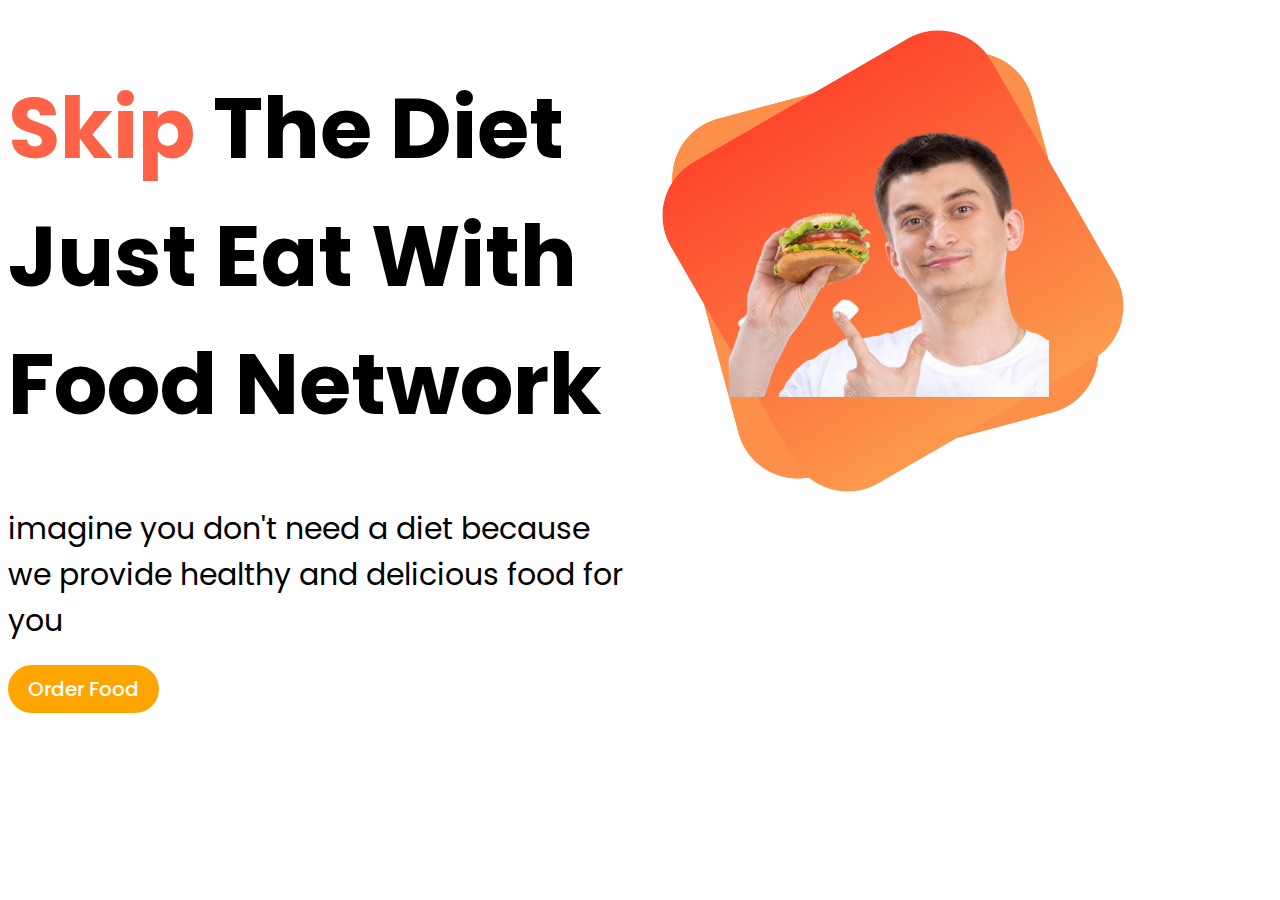
==== index.html @ 52306fbd "getting the first part done" ====
<!DOCTYPE html>
<html lang="en">

<head>
    <meta charset="UTF-8">
    <meta http-equiv="X-UA-Compatible" content="IE=edge">
    <meta name="viewport" content="width=device-width, initial-scale=1.0">
    <title>Food Network</title>
    <link rel="preconnect" href="https://fonts.googleapis.com">
    <link rel="preconnect" href="https://fonts.gstatic.com" crossorigin>
    <link href="https://fonts.googleapis.com/css2?family=Poppins&display=swap" rel="stylesheet">
    <link rel="stylesheet" href="style.css">
</head>

<body>
    <section>
        <div class="half-width">
            <h1> <span class="orange-color">Skip</span> The Diet Just Eat With Food Network</h1>
            <p id="first-para">imagine you don't need a diet because we provide healthy and delicious food for you</p>
            <a class="link-button" href="https://www.foodpanda.com.bd/">Order Food</a>
        </div>


        <div class="half-width"><img src="1st picture.png" alt=""></div>
    </section>






</body>

</html>
---- style.css ----
body {
    font-family: 'Poppins', sans-serif;
}

h1 {
    font-size: 85px;
}

.orange-color {

    color: tomato
}

section {
    display: flex;

}

.half-width {
    width: 50%;
}

.half-width img {
    width: 80%;
}

.link-button {
    text-decoration: none;
    background-color: orange;
    padding: 10px 20px;
    border-radius: 40px;
    color: white;
    font-size: 20px;
    background-image: linear-gradient(orange #f8405f);
    font-weight: 500;
    margin-bottom: 20%;
}

#first-para {
    font-size: 30px;
}
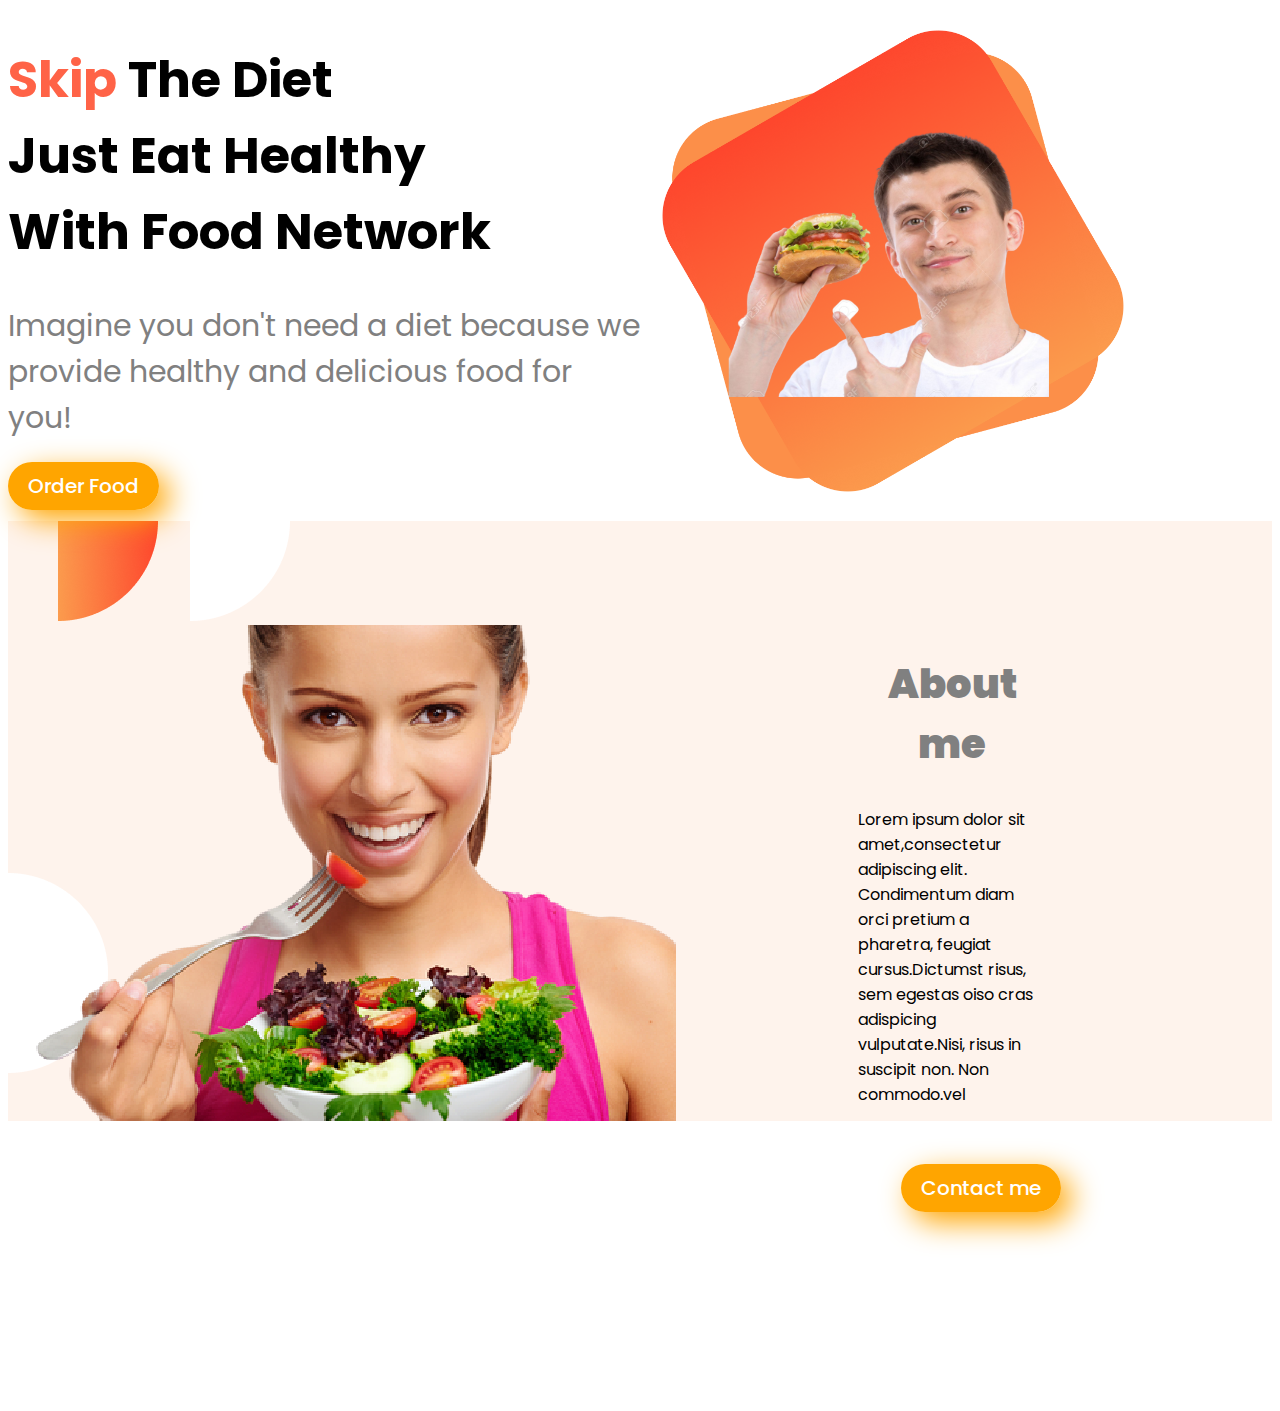
==== commit 20eddfa9: "first two section done" ====
--- a/index.html
+++ b/index.html
@@ -15,18 +15,37 @@
 <body>
     <section>
         <div class="half-width">
-            <h1> <span class="orange-color">Skip</span> The Diet Just Eat With Food Network</h1>
-            <p id="first-para">imagine you don't need a diet because we provide healthy and delicious food for you</p>
-            <a class="link-button" href="https://www.foodpanda.com.bd/">Order Food</a>
+            <h1>
+                <span class="orange-color">Skip</span> The Diet<br>
+                Just Eat Healthy <br> With Food Network
+            </h1>
+            <p class="inner-text">Imagine you don't need a diet because we provide healthy and delicious food for you!
+            </p>
+            <a class="link-button" target="_blank" href="https://www.foodpanda.com.bd/">Order Food</a>
         </div>
 
 
         <div class="half-width"><img src="1st picture.png" alt=""></div>
     </section>
 
+    <section class="second-part">
 
+        <div>
+            <h2 class="half-width-second" id="about-me"> <b>About me</b> </h2>
+            <p class="half-width-second" id="second-text">Lorem ipsum dolor sit amet,consectetur adipiscing elit.
+                Condimentum diam orci
+                pretium a
+                pharetra, feugiat
+                cursus.Dictumst risus, sem egestas oiso cras adispicing vulputate.Nisi, risus in suscipit non. Non
+                commodo.vel
 
-
+            </p>
+            <a class="link-button" id="contact-button" target="_blank"
+                href="https://www.instagram.com/kate.winslet.official/?hl=en">Contact
+                me
+            </a>
+        </div>
+    </section>
 
 
 </body>
--- a/style.css
+++ b/style.css
@@ -3,7 +3,7 @@
 }
 
 h1 {
-    font-size: 85px;
+    font-size: 50px;
 }
 
 .orange-color {
@@ -24,9 +24,19 @@
     width: 80%;
 }
 
+.half-width-second {
+    width: 88%;
+}
+
+#contact-button {
+
+    margin-left: 20%;
+}
+
 .link-button {
     text-decoration: none;
     background-color: orange;
+    box-shadow: 10px 10px 30px orange;
     padding: 10px 20px;
     border-radius: 40px;
     color: white;
@@ -36,6 +46,35 @@
     margin-bottom: 20%;
 }
 
-#first-para {
+#second-text {
+    font-size: 16px;
+    color: black;
+    padding-bottom: 50px;
+}
+
+.inner-text {
     font-size: 30px;
+    color: gray;
+}
+
+#about-me {
+    color: gray;
+    font-size: 40px;
+    text-align: center;
+}
+
+#contact-button {
+    text-align: center;
+
+
+}
+
+.second-part {
+    background-image: url(2nd-picture.png);
+    background-repeat: no-repeat;
+    padding-right: 200px;
+    padding-left: 850px;
+    padding-top: 100px;
+    padding-bottom: 200px;
+
 }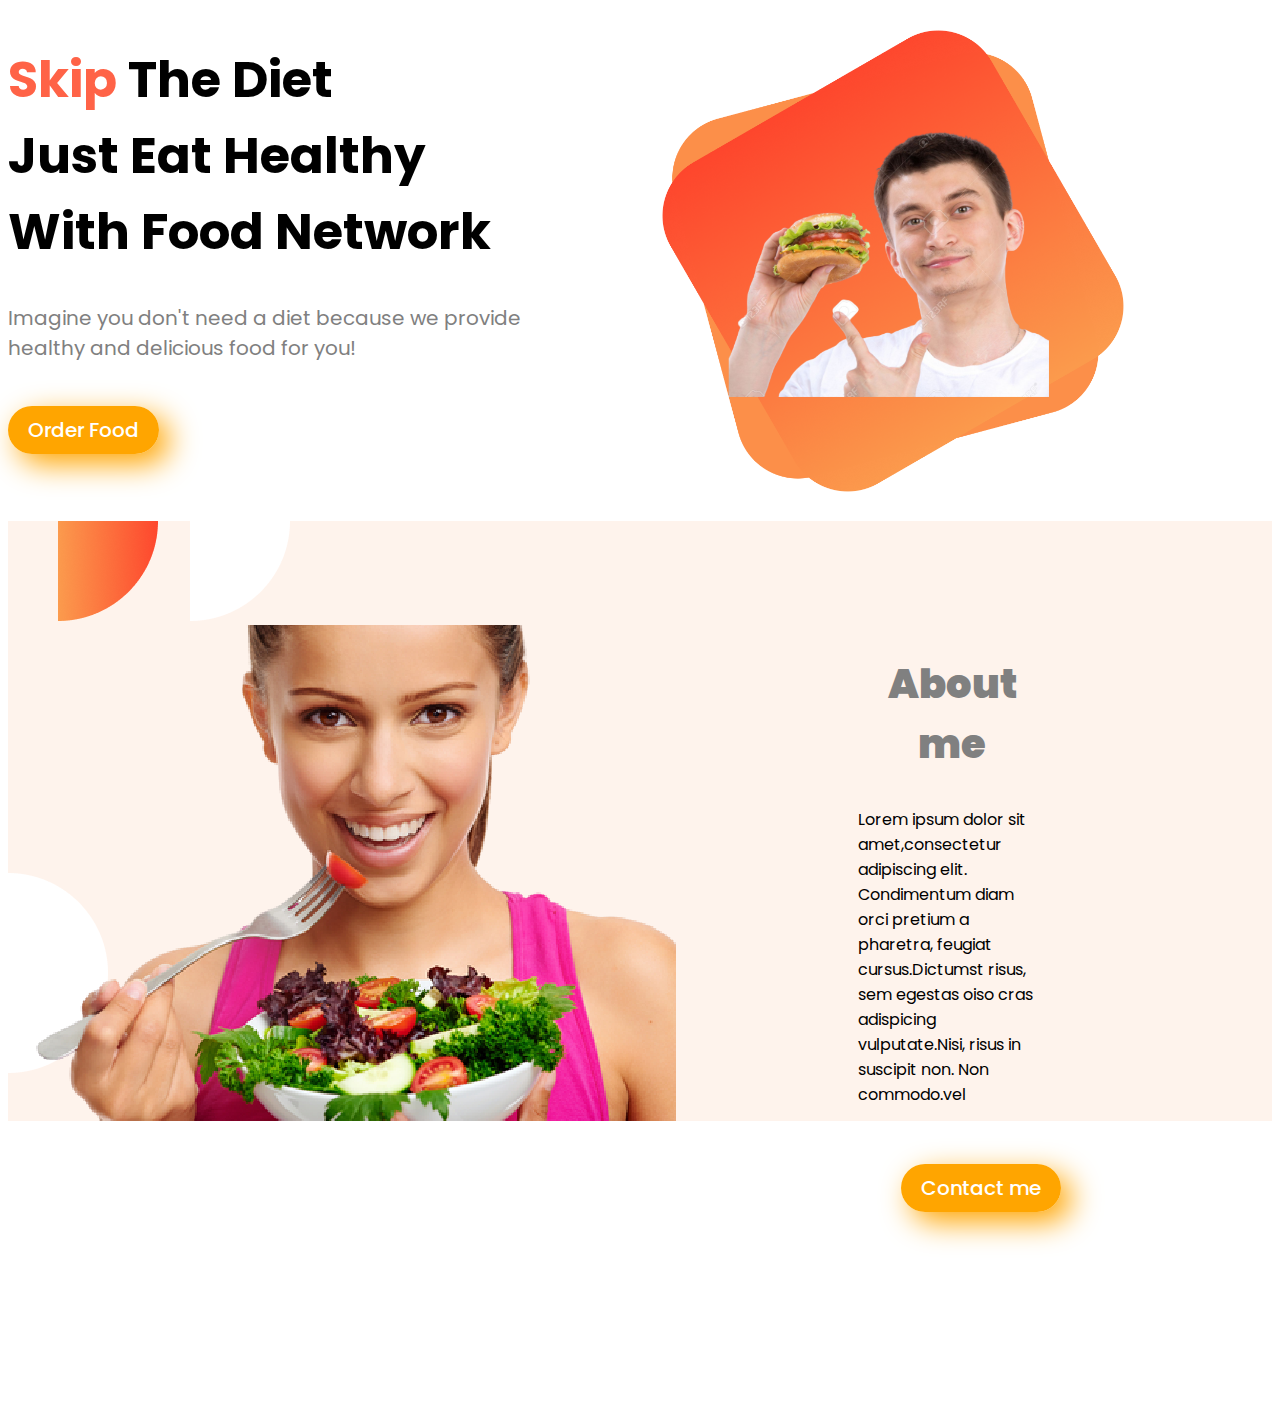
==== commit 2ea804bc: "more changes" ====
--- a/index.html
+++ b/index.html
@@ -19,7 +19,8 @@
                 <span class="orange-color">Skip</span> The Diet<br>
                 Just Eat Healthy <br> With Food Network
             </h1>
-            <p class="inner-text">Imagine you don't need a diet because we provide healthy and delicious food for you!
+            <p class="inner-text">Imagine you don't need a diet because we provide <br> healthy and delicious food for
+                you!
             </p>
             <a class="link-button" target="_blank" href="https://www.foodpanda.com.bd/">Order Food</a>
         </div>
--- a/style.css
+++ b/style.css
@@ -53,8 +53,9 @@
 }
 
 .inner-text {
-    font-size: 30px;
+    font-size: 20px;
     color: gray;
+    padding-bottom: 5%;
 }
 
 #about-me {
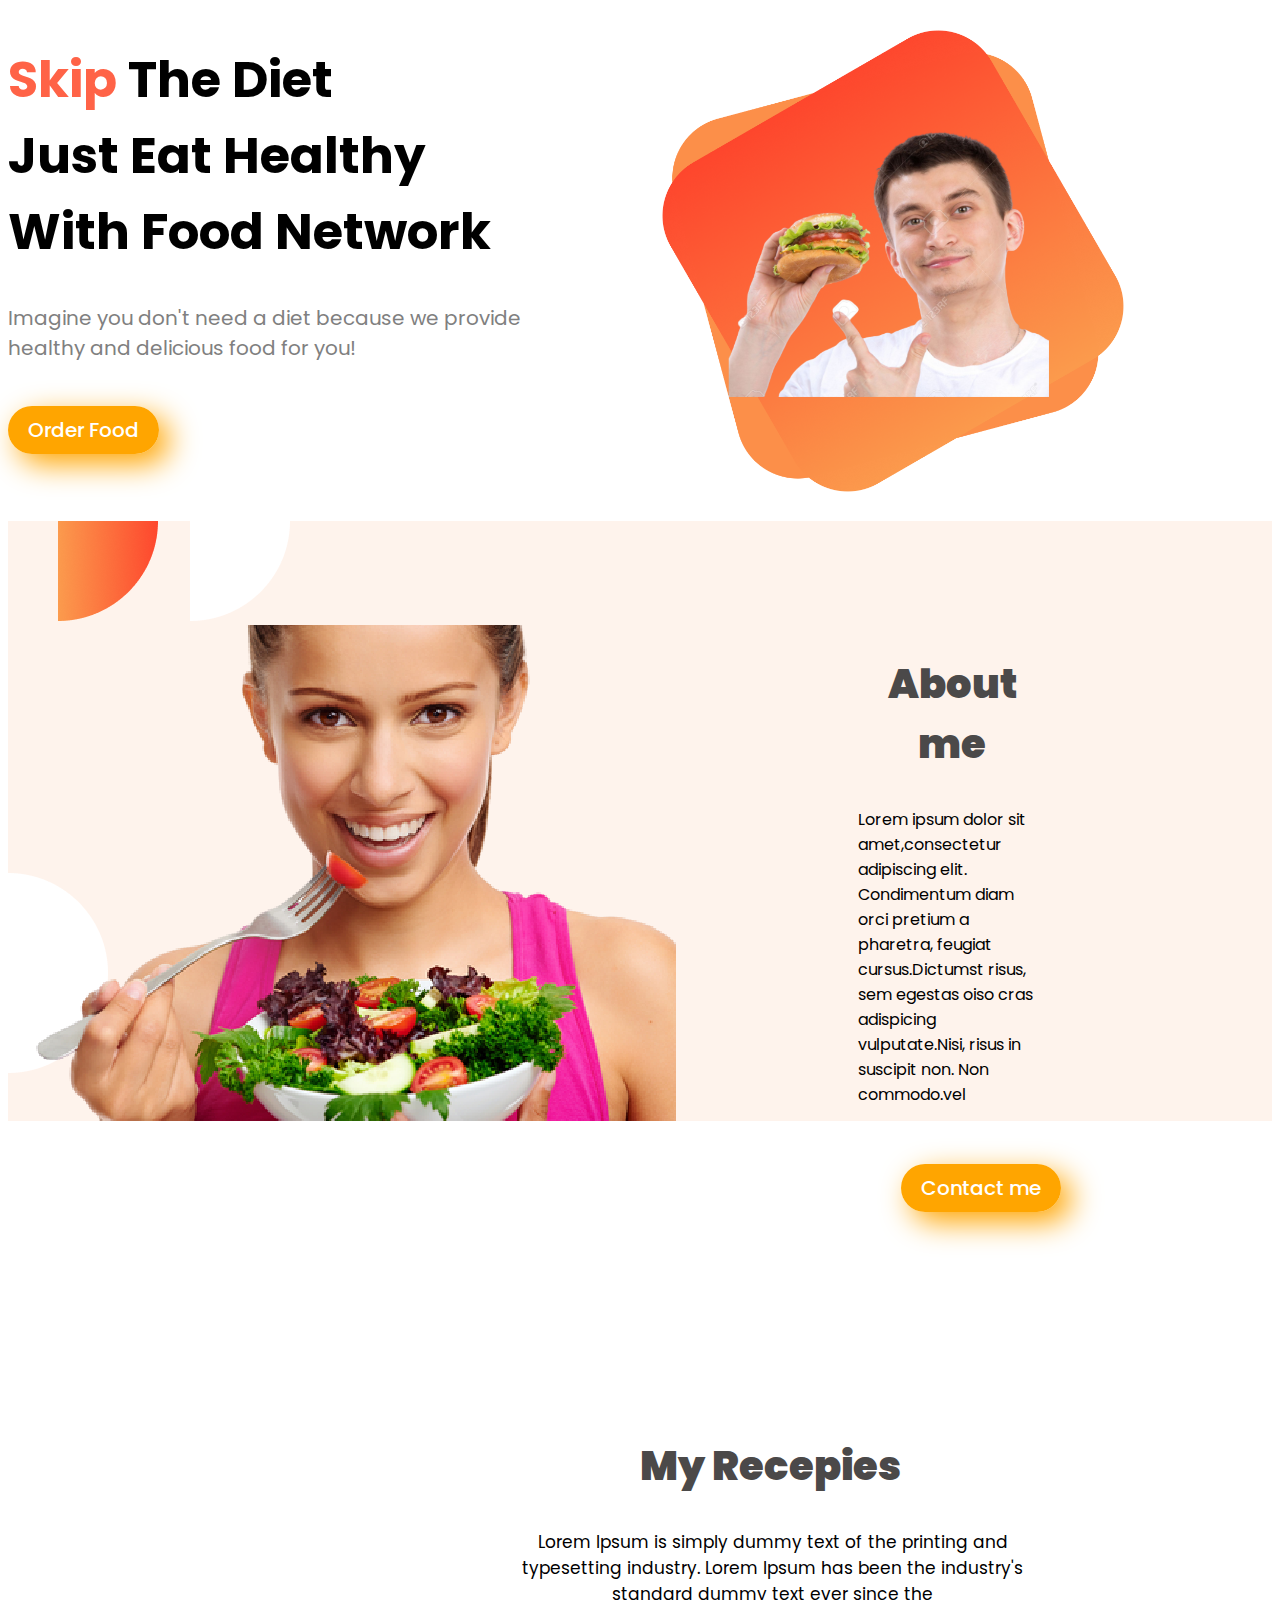
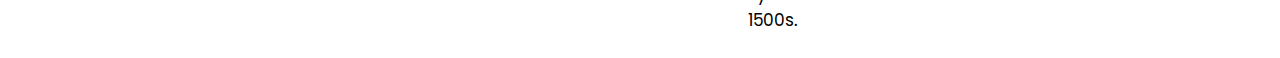
==== commit 1a66e3a3: "until the two boxes" ====
--- a/index.html
+++ b/index.html
@@ -47,6 +47,20 @@
             </a>
         </div>
     </section>
+    <section>
+        <div>
+            <h2 id="recepy"><b> My Recepies</b></h2>
+            <p id="recepy-text">Lorem Ipsum is simply dummy text of the printing and typesetting industry.
+                Lorem
+                Ipsum
+                has been the
+                industry's standard dummy text ever since the <br>
+                1500s.</p>
+        </div>
+
+    </section>
+
+
 
 
 </body>
--- a/style.css
+++ b/style.css
@@ -59,7 +59,7 @@
 }
 
 #about-me {
-    color: gray;
+    color: rgb(75, 73, 73);
     font-size: 40px;
     text-align: center;
 }
@@ -78,4 +78,18 @@
     padding-top: 100px;
     padding-bottom: 200px;
 
+}
+
+#recepy {
+    color: rgb(75, 73, 73);
+    padding-left: 50%;
+    font-size: 40px;
+    ;
+}
+
+#recepy-text {
+    padding-left: 40%;
+    padding-right: 19%;
+    font-size: 17px;
+    text-align: center;
 }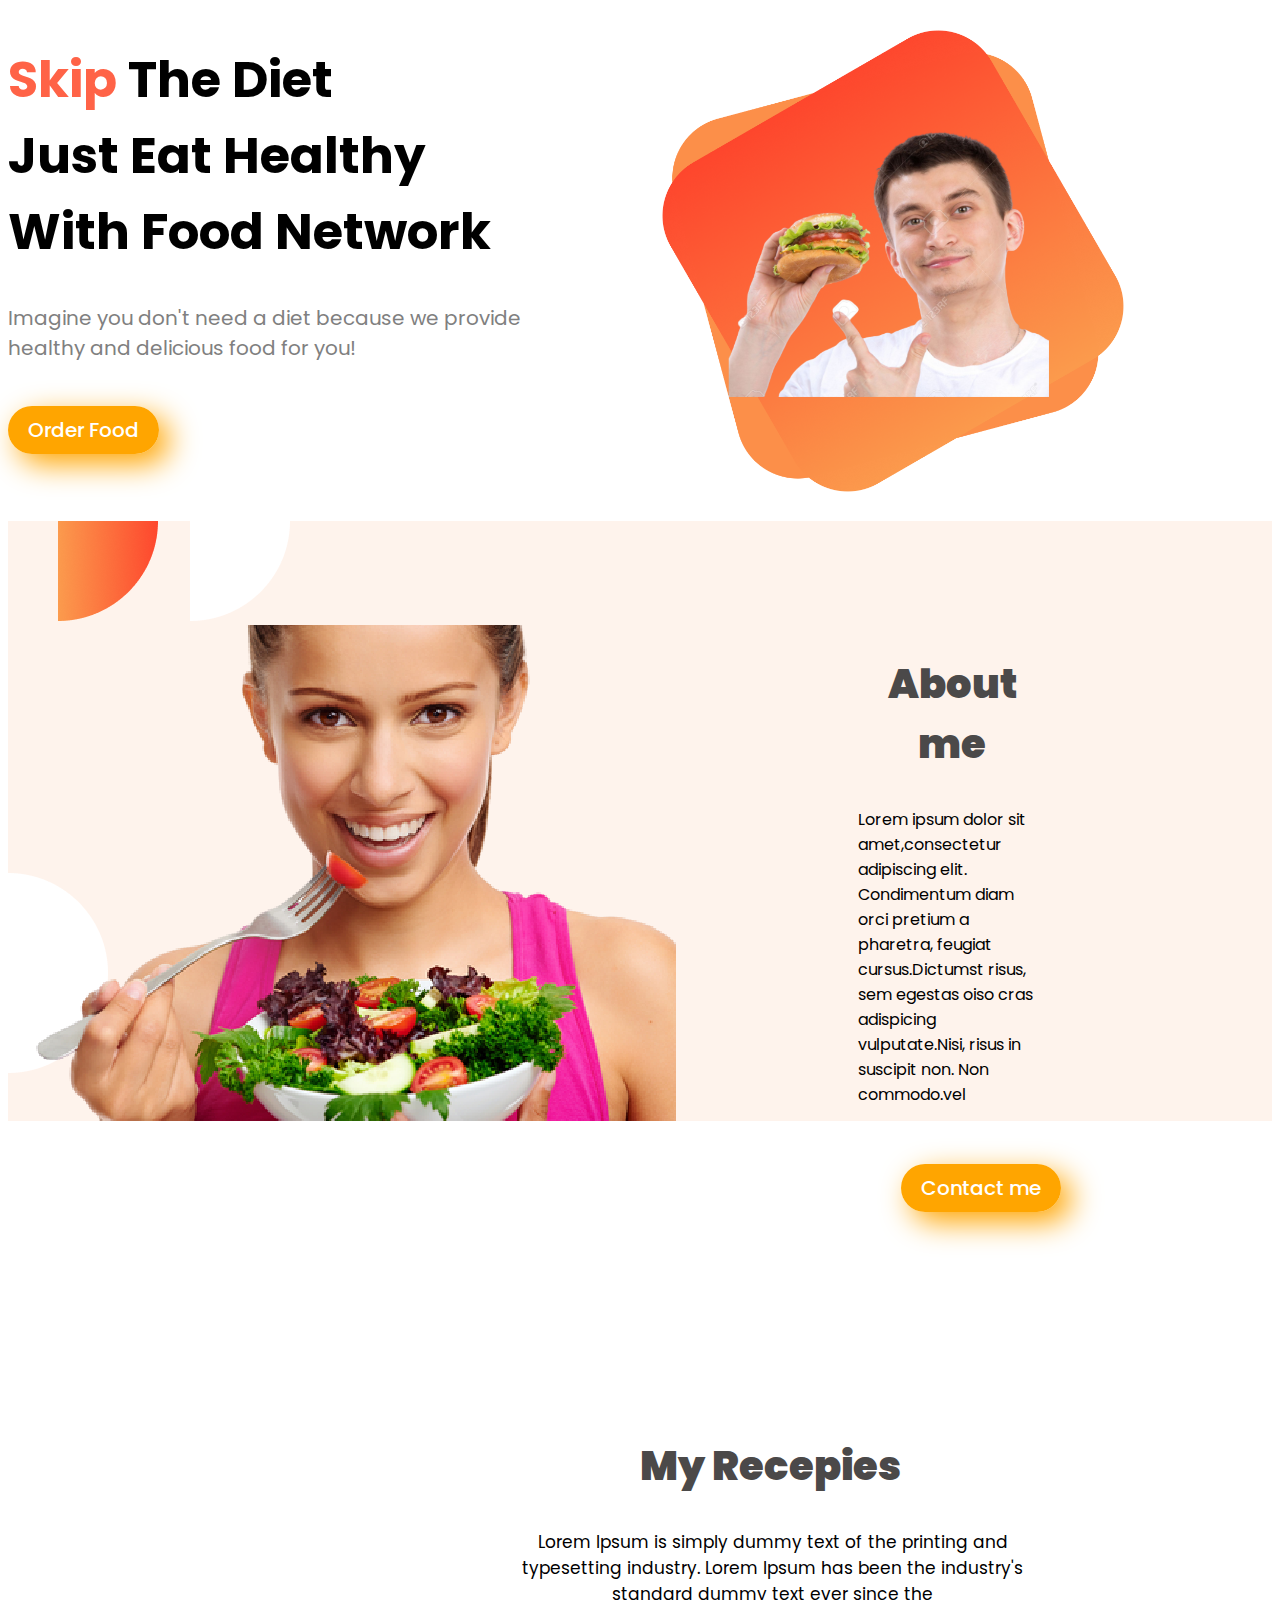
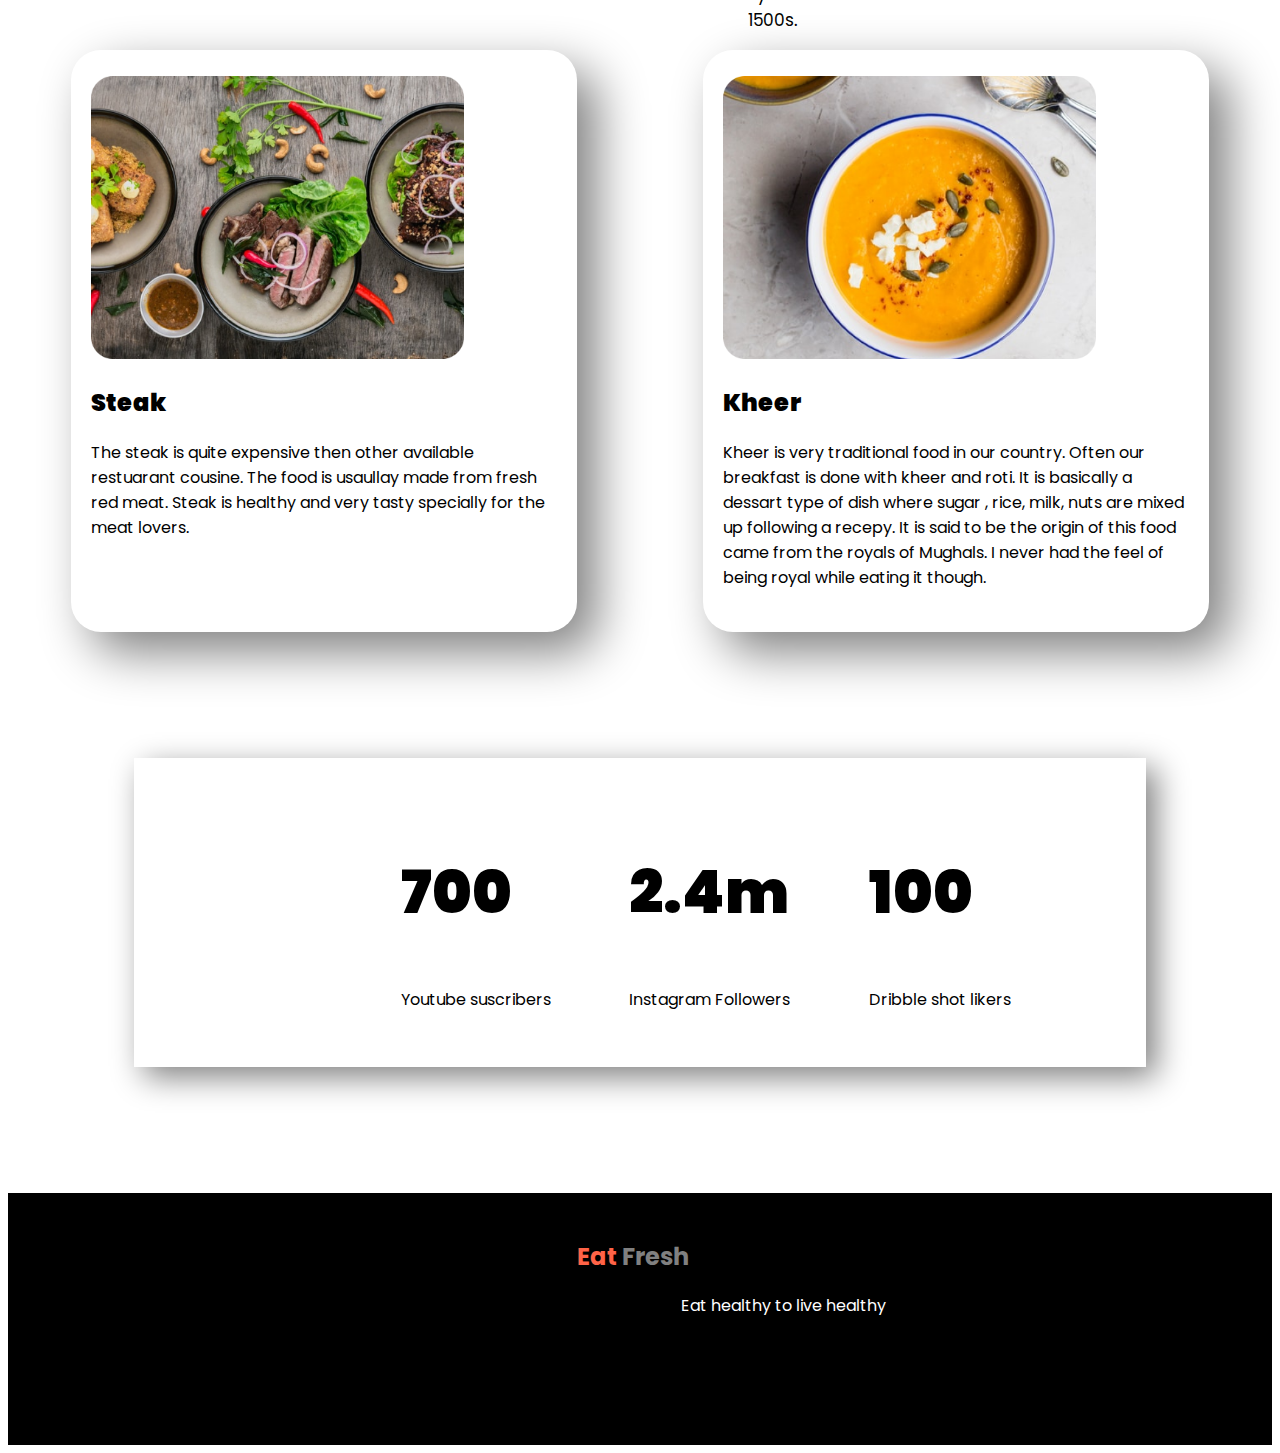
==== commit 02456b80: "almost done" ====
--- a/index.html
+++ b/index.html
@@ -59,6 +59,52 @@
         </div>
 
     </section>
+    <section>
+        <div class="half-width-box">
+            <img src="food/Project Cover1.jpg" alt="">
+            <h2><b>Steak</b> </h2>
+            <p>The steak is quite expensive then other available restuarant cousine. The food is usaullay made from
+                fresh
+                red meat. Steak is healthy and very tasty specially for the meat lovers.</p>
+
+
+        </div>
+        <div class="half-width-box">
+            <img src="food/Project Cover.png" alt="">
+            <h2><b>Kheer</b></h2>
+            <p>Kheer is very traditional food in our country. Often our breakfast is done with kheer and roti. It is
+                basically a dessart type of dish where sugar , rice, milk, nuts are mixed up following a recepy. It is
+                said to be the origin of this food came from the royals of Mughals. I never had the feel of being royal
+                while eating it though.</p>
+
+        </div>
+    </section>
+    <section class="l-container">
+        <div class="l-box ">
+            <h2 class="l-heading"><b>700</b></h2>
+            <p>Youtube suscribers</p>
+        </div>
+        <div class="l-box ">
+            <h2 class="l-heading"><b>2.4m</b></h2>
+            <p> Instagram Followers</p>
+        </div>
+        <div class="l-box ">
+            <h2 class="l-heading"><b>100</b></h2>
+            <p>Dribble shot likers</p>
+        </div>
+    </section>
+    <div class="black-box">
+        <div>
+            <h2><span class="orange-color">Eat </span><span class="grey-color"> Fresh </span> </h2>
+
+        </div>
+        <div class="last-line">Eat healthy to live healthy
+
+        </div>
+    </div>
+
+
+
 
 
 
--- a/style.css
+++ b/style.css
@@ -64,12 +64,6 @@
     text-align: center;
 }
 
-#contact-button {
-    text-align: center;
-
-
-}
-
 .second-part {
     background-image: url(2nd-picture.png);
     background-repeat: no-repeat;
@@ -92,4 +86,51 @@
     padding-right: 19%;
     font-size: 17px;
     text-align: center;
+}
+
+.half-width-box {
+    width: 50%;
+    box-shadow: 20px 20px 50px gray;
+    margin-left: 5%;
+    margin-right: 5%;
+    padding-left: 20px;
+    padding-right: 20px;
+    padding-top: 2%;
+    padding-bottom: 2%;
+    border-radius: 30px;
+}
+
+.half-width-box img {
+    width: 80%;
+}
+
+.l-heading {
+    font-size: 60px;
+}
+
+.black-box {
+    background-color: black;
+    color: white;
+    padding-bottom: 10%;
+    padding-top: 2%;
+    padding-left: 45%;
+}
+
+.grey-color {
+    color: gray;
+}
+
+.l-box {
+    padding: 5%;
+}
+
+.l-container {
+    box-shadow: 10px 10px 30px gray;
+    margin: 10%;
+    padding-left: 18%;
+}
+
+.last-line {
+    color: 15px;
+    padding-left: 15%;
 }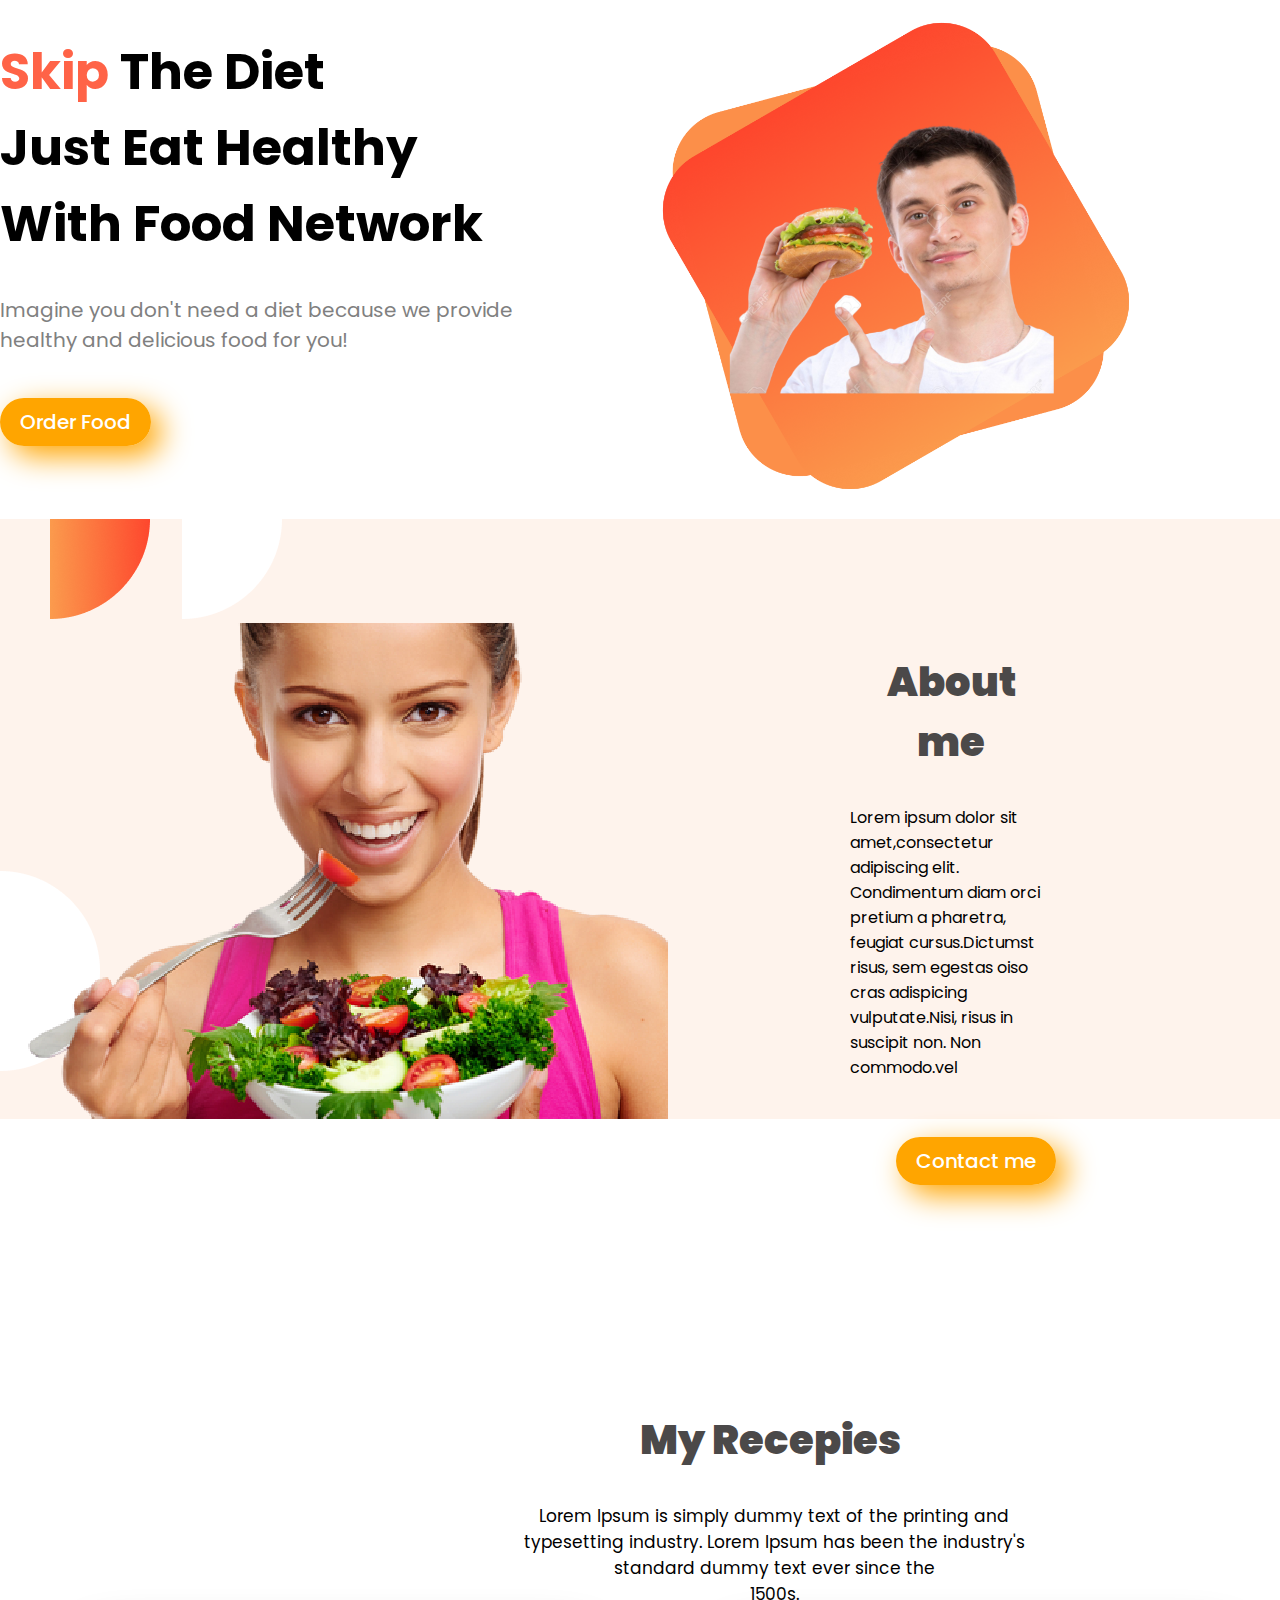
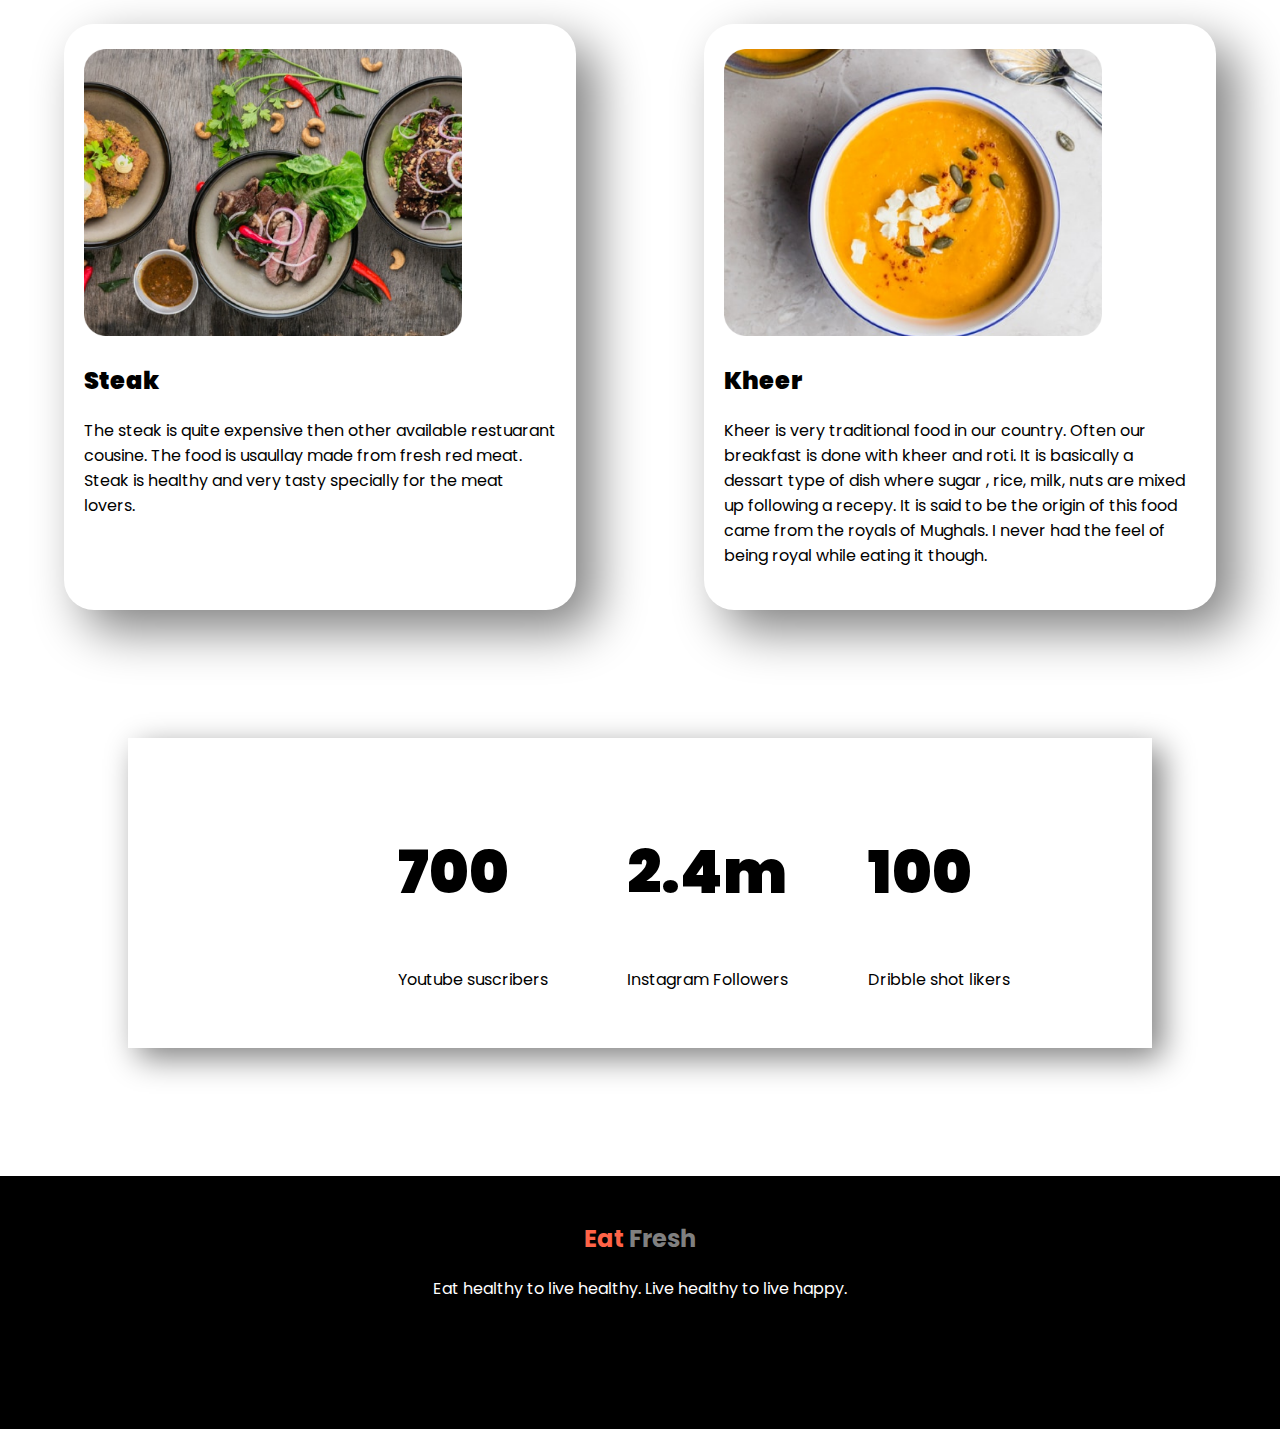
==== commit 4ab9f712: "work done" ====
--- a/index.html
+++ b/index.html
@@ -13,13 +13,15 @@
 </head>
 
 <body>
+
     <section>
         <div class="half-width">
             <h1>
                 <span class="orange-color">Skip</span> The Diet<br>
                 Just Eat Healthy <br> With Food Network
             </h1>
-            <p class="inner-text">Imagine you don't need a diet because we provide <br> healthy and delicious food for
+            <p class="inner-text">Imagine you don't need a diet because we provide <br> healthy and delicious food
+                for
                 you!
             </p>
             <a class="link-button" target="_blank" href="https://www.foodpanda.com.bd/">Order Food</a>
@@ -73,8 +75,10 @@
             <img src="food/Project Cover.png" alt="">
             <h2><b>Kheer</b></h2>
             <p>Kheer is very traditional food in our country. Often our breakfast is done with kheer and roti. It is
-                basically a dessart type of dish where sugar , rice, milk, nuts are mixed up following a recepy. It is
-                said to be the origin of this food came from the royals of Mughals. I never had the feel of being royal
+                basically a dessart type of dish where sugar , rice, milk, nuts are mixed up following a recepy. It
+                is
+                said to be the origin of this food came from the royals of Mughals. I never had the feel of being
+                royal
                 while eating it though.</p>
 
         </div>
@@ -94,21 +98,16 @@
         </div>
     </section>
     <div class="black-box">
-        <div>
+        <div class="fresh">
             <h2><span class="orange-color">Eat </span><span class="grey-color"> Fresh </span> </h2>
 
         </div>
-        <div class="last-line">Eat healthy to live healthy
+        <div class="last-line">Eat healthy to live healthy. Live healthy to live happy.
 
         </div>
     </div>
 
 
-
-
-
-
-
 </body>
 
 </html>--- a/style.css
+++ b/style.css
@@ -1,5 +1,6 @@
 body {
     font-family: 'Poppins', sans-serif;
+    margin: 0%;
 }
 
 h1 {
@@ -41,7 +42,7 @@
     border-radius: 40px;
     color: white;
     font-size: 20px;
-    background-image: linear-gradient(orange #f8405f);
+    background-image: linear-gradient(orange #b2430f);
     font-weight: 500;
     margin-bottom: 20%;
 }
@@ -71,6 +72,7 @@
     padding-left: 850px;
     padding-top: 100px;
     padding-bottom: 200px;
+
 
 }
 
@@ -106,18 +108,7 @@
 
 .l-heading {
     font-size: 60px;
-}
 
-.black-box {
-    background-color: black;
-    color: white;
-    padding-bottom: 10%;
-    padding-top: 2%;
-    padding-left: 45%;
-}
-
-.grey-color {
-    color: gray;
 }
 
 .l-box {
@@ -130,7 +121,30 @@
     padding-left: 18%;
 }
 
+
+
+.fresh {
+    text-align: center;
+}
+
 .last-line {
     color: 15px;
-    padding-left: 15%;
+
+    text-align: center;
+}
+
+.grey-color {
+    color: gray;
+}
+
+.black-box {
+    background-color: black;
+    color: white;
+    padding-bottom: 10%;
+    padding-top: 2%;
+}
+
+.main {
+    margin-left: 0px;
+
 }